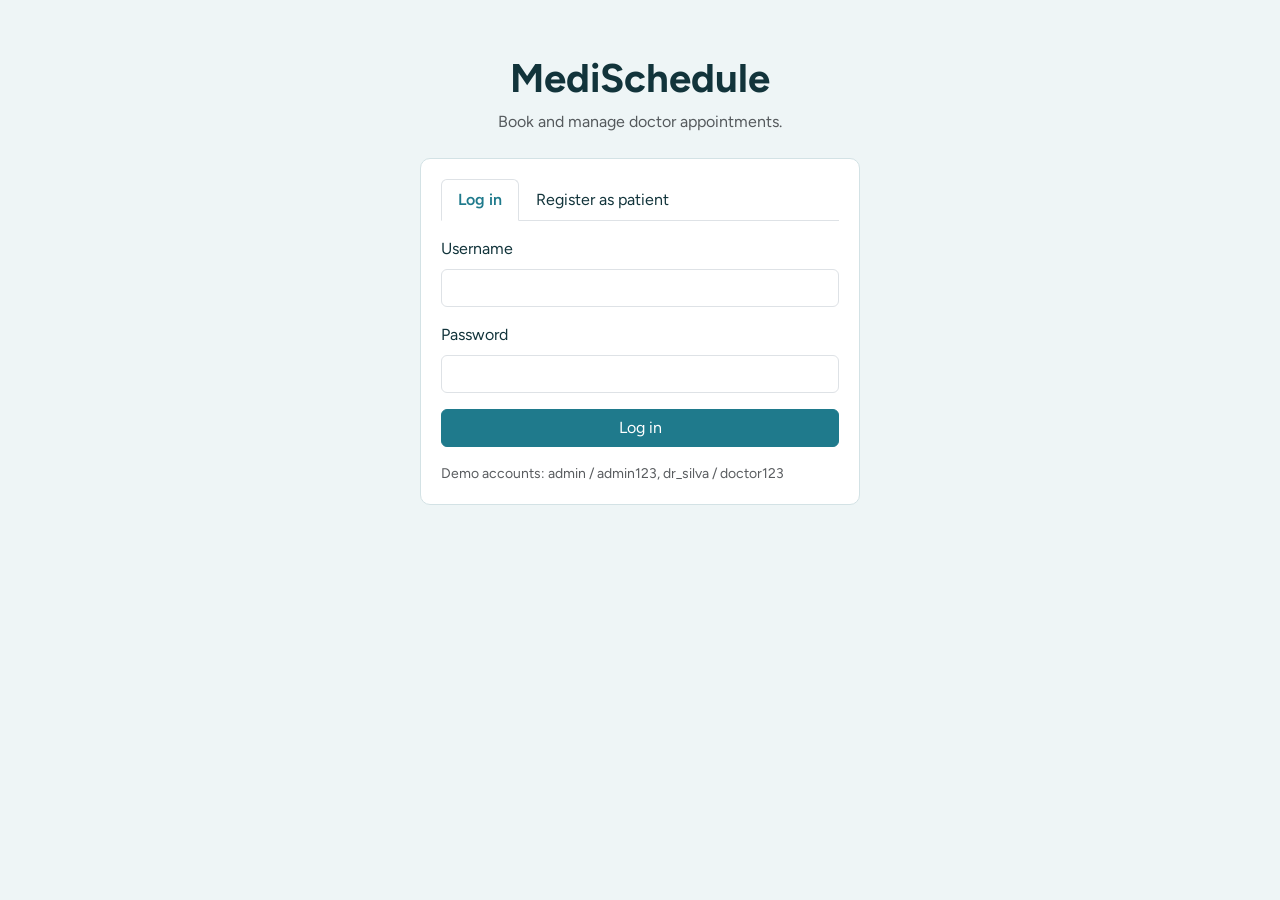
==== index.html @ c6686ea9 "Add files via upload" ====
<!DOCTYPE html>
<html lang="en">
<head>
<meta charset="UTF-8">
<meta name="viewport" content="width=device-width, initial-scale=1">
<title>MediSchedule – Medical Appointment Scheduling</title>
<link href="https://cdn.jsdelivr.net/npm/bootstrap@5.3.3/dist/css/bootstrap.min.css" rel="stylesheet">
<link href="https://fonts.googleapis.com/css2?family=Figtree:wght@400;600;700&display=swap" rel="stylesheet">
<style>
:root{--ink:#12343b;--teal:#1f7a8c;--mist:#eef5f6;--line:#d3e2e5}
body{font-family:Figtree,system-ui,sans-serif;background:var(--mist);color:var(--ink)}
.bar{background:var(--ink);color:#fff}.bar .brand{font-weight:700;font-size:1.25rem;letter-spacing:.2px}
.btn-main{background:var(--teal);border-color:var(--teal);color:#fff}.btn-main:hover{background:#17606e;color:#fff}
.panel{background:#fff;border:1px solid var(--line);border-radius:10px;padding:1.25rem}
.nav-tabs .nav-link{color:var(--ink)}.nav-tabs .nav-link.active{color:var(--teal);font-weight:600}
.slot{min-width:84px}.login-wrap{max-width:440px;margin:6vh auto}
h1,h2,h3,h4,h5{font-weight:700}.table{--bs-table-bg:transparent}
</style>
</head>
<body>
<div id="app"></div>
<script>
const K='medischedule', h=s=>{let x=5381;for(const c of s)x=(x*33^c.charCodeAt(0))>>>0;return x.toString(16)};
const today=()=>new Date(Date.now()-new Date().getTimezoneOffset()*6e4).toISOString().slice(0,10);
const esc=s=>String(s??'').replace(/[&<>"']/g,c=>({'&':'&amp;','<':'&lt;','>':'&gt;','"':'&quot;',"'":'&#39;'}[c]));
function seed(){return{admins:[{id:'AD001',username:'admin',pw:h('admin123'),name:'System Admin'}],patients:[],appts:[],recs:[],
 doctors:[{id:'D001',username:'dr_silva',pw:h('doctor123'),name:'Dr. Nimal Silva',spec:'Cardiology',fee:3500,slots:['09:00','09:30','10:00','10:30']},
          {id:'D002',username:'dr_perera',pw:h('doctor123'),name:'Dr. Anula Perera',spec:'Pediatrics',fee:2500,slots:['14:00','14:30','15:00']}]}}
let db;try{db=JSON.parse(localStorage.getItem(K))}catch(e){}db=db||seed();
const save=()=>localStorage.setItem(K,JSON.stringify(db));
const nid=(p,l)=>p+String(Math.max(0,...l.map(x=>+x.id.slice(p.length)||0))+1).padStart(3,'0');
const S={user:null,role:null,tab:'',msg:null,doc:'',date:'',resch:null,done:null,q:''};
const flash=(t,m)=>S.msg={t,m};
const nameOf=id=>[...db.doctors,...db.patients].find(x=>x.id==id)?.name||id;
const badge=s=>`<span class="badge ${{PENDING:'bg-warning text-dark',CONFIRMED:'bg-primary',COMPLETED:'bg-success'}[s]||'bg-secondary'}">${s}</span>`;
const taken=(d,date)=>db.appts.filter(a=>a.doc==d&&a.date==date&&a.status!='CANCELLED').map(a=>a.time);
function free(d,date){
 if(!/^\d{4}-\d{2}-\d{2}$/.test(date))throw'Date must be in yyyy-MM-dd format';
 if(date<today())throw'Date cannot be in the past';
 const doc=db.doctors.find(x=>x.id==d);if(!doc)throw'Doctor not found';
 return doc.slots.filter(s=>!taken(d,date).includes(s))}
function slotsCsv(csv){const s=[...new Set(csv.split(',').map(x=>x.trim()).filter(Boolean))].sort();
 if(!s.length)throw'At least one time slot is required';
 for(const x of s)if(!/^([01]\d|2[0-3]):[0-5]\d$/.test(x))throw`Invalid slot '${x}' (use HH:mm, e.g. 09:30)`;return s}
const taken_user=u=>[...db.admins,...db.patients,...db.doctors].some(x=>x.username.toLowerCase()==u.toLowerCase());
const checkUser=(u,p)=>{if(!/^[A-Za-z0-9_]{4,20}$/.test(u))throw'Username: 4-20 letters, digits or _';
 if((p||'').length<6)throw'Password must be at least 6 characters';if(taken_user(u))throw'Username already taken'};

/* ---------- actions ---------- */
const A={
 login(f){const u=f.username.trim().toLowerCase();
  for(const [role,list] of [['admin',db.admins],['patient',db.patients],['doctor',db.doctors]]){
   const m=list.find(x=>x.username.toLowerCase()==u&&x.pw==h(f.password));
   if(m){S.user=m;S.role=role;S.tab=role=='admin'?'doctors':role=='doctor'?'appts':'appts';return}}
  throw'Invalid username or password'},
 register(f){const age=+f.age;if(!f.name.trim())throw'Name is required';
  if(!(age>=0&&age<=120)||f.age==='')throw'Age must be between 0 and 120';
  if(!/^0\d{9}$/.test(f.phone))throw'Phone must be 10 digits starting with 0';
  checkUser(f.username,f.password);
  db.patients.push({id:nid('P',db.patients),username:f.username,pw:h(f.password),name:f.name.trim(),age,phone:f.phone});
  S.tab='login';flash('success','Registration successful. You can now log in.')},
 logout(){S.user=S.role=null;S.tab='';flash('info','You have been logged out.')},
 tab(f,el){S.tab=el.dataset.tab;S.resch=S.done=null},
 search(f){S.q=f.q.trim()},
 check(f){free(f.doc,f.date);S.doc=f.doc;S.date=f.date},
 book(f,el){const {doc,date,slot}=el.dataset;if(!free(doc,date).includes(slot))throw'That slot is not available';
  db.appts.push({id:nid('A',db.appts),pt:S.user.id,doc,date,time:slot,status:'PENDING'});
  S.tab='appts';flash('success','Appointment booked. The doctor will confirm it shortly.')},
 cancel(f,el){const a=db.appts.find(x=>x.id==el.dataset.id);a.status='CANCELLED';flash('success','Appointment cancelled.')},
 reschedStart(f,el){S.resch={id:el.dataset.id,date:''}},
 reschedCheck(f){free(db.appts.find(x=>x.id==S.resch.id).doc,f.date);S.resch.date=f.date},
 reschedPick(f,el){const a=db.appts.find(x=>x.id==S.resch.id);
  if(!free(a.doc,S.resch.date).includes(el.dataset.slot))throw'That slot is not available';
  a.date=S.resch.date;a.time=el.dataset.slot;a.status='PENDING';S.resch=null;
  flash('success','Appointment rescheduled. The doctor needs to confirm the new time.')},
 profile(f){if(!/^0\d{9}$/.test(f.phone))throw'Phone must be 10 digits starting with 0';
  if(f.password&&f.password.length<6)throw'Password must be at least 6 characters';
  const p=db.patients.find(x=>x.id==S.user.id);p.phone=f.phone;if(f.password)p.pw=h(f.password);S.user=p;flash('success','Profile updated.')},
 confirm(f,el){db.appts.find(x=>x.id==el.dataset.id).status='CONFIRMED';flash('success','Appointment '+el.dataset.id+' confirmed.')},
 completeStart(f,el){S.done=el.dataset.id},
 complete(f){if(!f.diagnosis.trim())throw'Diagnosis is required';
  const rx=[1,2,3].filter(i=>f['med'+i].trim()).map(i=>({med:f['med'+i].trim(),dose:f['dose'+i].trim(),dur:f['dur'+i].trim()}));
  const a=db.appts.find(x=>x.id==S.done);
  db.recs.push({id:nid('M',db.recs),pt:a.pt,doc:a.doc,appt:a.id,date:today(),diagnosis:f.diagnosis.trim(),notes:f.notes.trim(),rx});
  a.status='COMPLETED';S.done=null;flash('success','Medical record saved. Appointment marked as completed.')},
 slots(f){const d=db.doctors.find(x=>x.id==S.user.id);d.slots=slotsCsv(f.slots);flash('success','Daily time slots updated.')},
 addDoctor(f){if(!f.name.trim()||!f.spec.trim())throw'Name and specialization are required';
  if(!(+f.fee>=0)||f.fee==='')throw'Fee must be a non-negative number';checkUser(f.username,f.password);
  db.doctors.push({id:nid('D',db.doctors),username:f.username,pw:h(f.password),name:f.name.trim(),spec:f.spec.trim(),fee:+f.fee,slots:slotsCsv(f.slots)});
  flash('success','Doctor added.')},
 updateFee(f,el){if(!(+f.fee>=0)||f.fee==='')throw'Fee must be a non-negative number';
  db.doctors.find(x=>x.id==el.dataset.id).fee=+f.fee;flash('success','Fee updated.')},
 delDoctor(f,el){db.doctors=db.doctors.filter(x=>x.id!=el.dataset.id);flash('success','Doctor deleted.')},
 delPatient(f,el){db.patients=db.patients.filter(x=>x.id!=el.dataset.id);flash('success','Patient deleted.')},
 reset(){if(confirm('Erase all demo data?')){db=seed();S.user=S.role=null;S.tab='';flash('info','Demo data reset.')}}
};
function run(name,f,el){try{A[name](f||{},el||{});save()}catch(e){flash('danger',typeof e=='string'?e:e.message)}render()}
document.addEventListener('click',e=>{const el=e.target.closest('[data-act]');if(el)run(el.dataset.act,{},el)});
document.addEventListener('submit',e=>{const el=e.target.closest('[data-form]');if(!el)return;e.preventDefault();
 run(el.dataset.form,Object.fromEntries(new FormData(el)),el)});

/* ---------- views ---------- */
const field=(n,l,t='text',x='')=>`<div class="mb-3"><label class="form-label">${l}</label><input class="form-control" name="${n}" type="${t}" ${x}></div>`;
const empty=m=>`<p class="text-muted mb-0">${m}</p>`;
const tabs=l=>`<ul class="nav nav-tabs mb-3">${l.map(([k,t])=>`<li class="nav-item"><a href="#" class="nav-link ${S.tab==k?'active':''}" data-act="tab" data-tab="${k}" onclick="return false">${t}</a></li>`).join('')}</ul>`;
const slotBtns=(arr,attrs)=>arr.length?arr.map(s=>`<button class="btn btn-outline-primary slot me-2 mb-2" data-act="${attrs}" data-slot="${s}">${s}</button>`).join(''):empty('No free slots on this date. Try another day.');

function loginView(){const reg=S.tab=='register';return`<div class="login-wrap"><div class="text-center mb-4"><h1>MediSchedule</h1><p class="text-muted">Book and manage doctor appointments.</p></div>
<div class="panel"><ul class="nav nav-tabs mb-3"><li class="nav-item"><a href="#" class="nav-link ${!reg?'active':''}" data-act="tab" data-tab="login" onclick="return false">Log in</a></li>
<li class="nav-item"><a href="#" class="nav-link ${reg?'active':''}" data-act="tab" data-tab="register" onclick="return false">Register as patient</a></li></ul>
${reg?`<form data-form="register">${field('name','Full name')}<div class="row"><div class="col">${field('age','Age','number','min=0 max=120')}</div><div class="col">${field('phone','Phone','tel','placeholder="0771234567"')}</div></div>${field('username','Username')}${field('password','Password (6+ characters)','password')}<button class="btn btn-main w-100">Create account</button></form>`
:`<form data-form="login">${field('username','Username')}${field('password','Password','password')}<button class="btn btn-main w-100">Log in</button></form>
<p class="small text-muted mt-3 mb-0">Demo accounts: admin / admin123, dr_silva / doctor123</p>`}</div></div>`}

function apptTable(list,role){if(!list.length)return empty('No appointments yet.');
 return`<div class="table-responsive"><table class="table align-middle"><thead><tr><th>ID</th><th>${role=='patient'?'Doctor':'Patient'}</th><th>Date</th><th>Time</th><th>Status</th><th></th></tr></thead><tbody>${
 list.map(a=>{let b='';
  if(role=='patient'&&(a.status=='PENDING'||a.status=='CONFIRMED'))b=`<button class="btn btn-sm btn-outline-primary me-1" data-act="reschedStart" data-id="${a.id}">Reschedule</button><button class="btn btn-sm btn-outline-danger" data-act="cancel" data-id="${a.id}">Cancel</button>`;
  if(role=='doctor'&&a.status=='PENDING')b=`<button class="btn btn-sm btn-main" data-act="confirm" data-id="${a.id}">Confirm</button>`;
  if(role=='doctor'&&a.status=='CONFIRMED')b=`<button class="btn btn-sm btn-success" data-act="completeStart" data-id="${a.id}">Write record</button>`;
  return`<tr><td>${a.id}</td><td>${esc(nameOf(role=='patient'?a.doc:a.pt))}</td><td>${a.date}</td><td>${a.time}</td><td>${badge(a.status)}</td><td class="text-end">${b}</td></tr>`}).join('')}</tbody></table></div>`}
const sorted=l=>[...l].sort((a,b)=>(a.date+a.time).localeCompare(b.date+b.time));

function patientView(){const me=S.user,t=S.tab;let c='';
 if(t=='appts'){c=`<div class="panel">${apptTable(sorted(db.appts.filter(a=>a.pt==me.id)),'patient')}</div>`;
  if(S.resch){const a=db.appts.find(x=>x.id==S.resch.id);let sl='';
   if(S.resch.date){try{sl=slotBtns(free(a.doc,S.resch.date),'reschedPick')}catch(e){sl=`<div class="text-danger">${e}</div>`}}
   c+=`<div class="panel mt-3"><h5>Reschedule ${a.id} with ${esc(nameOf(a.doc))}</h5><form data-form="reschedCheck" class="row g-2 mb-3"><div class="col-auto"><input class="form-control" type="date" name="date" min="${today()}" value="${S.resch.date}" required></div><div class="col-auto"><button class="btn btn-main">Check slots</button></div></form>${sl}</div>`}}
 if(t=='book'){const ds=db.doctors.filter(d=>!S.q||(d.name+d.spec).toLowerCase().includes(S.q.toLowerCase()));
  c=`<div class="panel mb-3"><form data-form="search" class="row g-2"><div class="col"><input class="form-control" name="q" value="${esc(S.q)}" placeholder="Search by doctor name or specialization"></div><div class="col-auto"><button class="btn btn-main">Search</button></div></form></div>
  <div class="panel mb-3">${ds.length?`<div class="table-responsive"><table class="table align-middle mb-0"><thead><tr><th>Doctor</th><th>Specialization</th><th>Fee (LKR)</th></tr></thead><tbody>${ds.map(d=>`<tr><td>${esc(d.name)}</td><td>${esc(d.spec)}</td><td>${d.fee.toFixed(2)}</td></tr>`).join('')}</tbody></table></div>`:empty('No doctors match that search.')}</div>
  <div class="panel"><h5>Book a visit</h5><form data-form="check" class="row g-2 mb-3"><div class="col-md-5"><select class="form-select" name="doc" required>${db.doctors.map(d=>`<option value="${d.id}" ${S.doc==d.id?'selected':''}>${esc(d.name)} – ${esc(d.spec)}</option>`).join('')}</select></div>
  <div class="col-md-4"><input class="form-control" type="date" name="date" min="${today()}" value="${S.date}" required></div><div class="col-auto"><button class="btn btn-main">Check slots</button></div></form>
  ${S.doc&&S.date?(()=>{try{return`<div data-doc="${S.doc}">${free(S.doc,S.date)&&slotBtns(free(S.doc,S.date),'book" data-doc="'+S.doc+'" data-date="'+S.date)}</div>`}catch(e){return`<div class="text-danger">${e}</div>`}})():empty('Choose a doctor and date to see free times.')}</div>`}
 if(t=='history'){const r=db.recs.filter(x=>x.pt==me.id);
  c=`<div class="panel">${r.length?r.map(x=>`<div class="border-bottom pb-3 mb-3"><strong>${x.date}</strong> with ${esc(nameOf(x.doc))}<div>Diagnosis: ${esc(x.diagnosis)}</div>${x.notes?`<div class="text-muted">${esc(x.notes)}</div>`:''}${x.rx.length?`<ul class="mb-0 mt-2">${x.rx.map(p=>`<li>${esc(p.med)} – ${esc(p.dose)} for ${esc(p.dur)}</li>`).join('')}</ul>`:''}</div>`).join(''):empty('Your medical records will appear here after a visit.')}</div>`}
 if(t=='profile')c=`<div class="panel" style="max-width:480px"><p class="mb-1"><strong>${esc(me.name)}</strong> (${me.id}), age ${me.age}</p><form data-form="profile" class="mt-3">${field('phone','Phone','tel',`value="${esc(me.phone)}"`)}${field('password','New password (leave blank to keep)','password')}<button class="btn btn-main">Save changes</button></form></div>`;
 return tabs([['appts','My appointments'],['book','Book appointment'],['history','Medical history'],['profile','Profile']])+c}

function doctorView(){const me=db.doctors.find(d=>d.id==S.user.id),t=S.tab;let c='';
 if(t=='appts'){c=`<div class="panel">${apptTable(sorted(db.appts.filter(a=>a.doc==me.id)),'doctor')}</div>`;
  if(S.done){const a=db.appts.find(x=>x.id==S.done);
   c+=`<div class="panel mt-3"><h5>Medical record for ${esc(nameOf(a.pt))} (${a.id})</h5><form data-form="complete">${field('diagnosis','Diagnosis')}${field('notes','Notes')}
   ${[1,2,3].map(i=>`<div class="row g-2 mb-2"><div class="col-md-5"><input class="form-control" name="med${i}" placeholder="Medicine ${i}"></div><div class="col-md-3"><input class="form-control" name="dose${i}" placeholder="Dosage"></div><div class="col-md-4"><input class="form-control" name="dur${i}" placeholder="Duration"></div></div>`).join('')}
   <button class="btn btn-success mt-2">Save record and complete</button></form></div>`}}
 if(t=='schedule')c=`<div class="panel" style="max-width:520px"><h5>Daily time slots</h5><p class="text-muted">Separate times with commas, in HH:mm format.</p><form data-form="slots"><input class="form-control mb-3" name="slots" value="${me.slots.join(', ')}"><button class="btn btn-main">Save slots</button></form></div>`;
 return tabs([['appts','Appointments'],['schedule','My schedule']])+c}

function adminView(){const t=S.tab;let c='';
 if(t=='doctors')c=`<div class="panel mb-3"><h5>Add doctor</h5><form data-form="addDoctor" class="row g-2">
  <div class="col-md-4"><input class="form-control" name="name" placeholder="Full name"></div><div class="col-md-4"><input class="form-control" name="spec" placeholder="Specialization"></div><div class="col-md-4"><input class="form-control" name="fee" type="number" min="0" placeholder="Fee (LKR)"></div>
  <div class="col-md-4"><input class="form-control" name="username" placeholder="Username"></div><div class="col-md-4"><input class="form-control" name="password" type="password" placeholder="Password"></div><div class="col-md-4"><input class="form-control" name="slots" placeholder="Slots: 09:00, 09:30"></div>
  <div class="col-12"><button class="btn btn-main">Add doctor</button></div></form></div>
  <div class="panel"><div class="table-responsive"><table class="table align-middle mb-0"><thead><tr><th>ID</th><th>Name</th><th>Specialization</th><th>Fee</th><th></th></tr></thead><tbody>${db.doctors.map(d=>`<tr><td>${d.id}</td><td>${esc(d.name)}</td><td>${esc(d.spec)}</td>
  <td><form data-form="updateFee" data-id="${d.id}" class="d-flex gap-1"><input class="form-control form-control-sm" style="width:100px" name="fee" type="number" min="0" value="${d.fee}"><button class="btn btn-sm btn-outline-primary">Update</button></form></td>
  <td class="text-end"><button class="btn btn-sm btn-outline-danger" data-act="delDoctor" data-id="${d.id}">Delete</button></td></tr>`).join('')}</tbody></table></div></div>`;
 if(t=='patients')c=`<div class="panel">${db.patients.length?`<div class="table-responsive"><table class="table align-middle mb-0"><thead><tr><th>ID</th><th>Name</th><th>Age</th><th>Phone</th><th></th></tr></thead><tbody>${db.patients.map(p=>`<tr><td>${p.id}</td><td>${esc(p.name)}</td><td>${p.age}</td><td>${esc(p.phone)}</td><td class="text-end"><button class="btn btn-sm btn-outline-danger" data-act="delPatient" data-id="${p.id}">Delete</button></td></tr>`).join('')}</tbody></table></div>`:empty('No patients have registered yet.')}</div>`;
 if(t=='all')c=`<div class="panel">${db.appts.length?`<div class="table-responsive"><table class="table mb-0"><thead><tr><th>ID</th><th>Patient</th><th>Doctor</th><th>Date</th><th>Time</th><th>Status</th></tr></thead><tbody>${sorted(db.appts).map(a=>`<tr><td>${a.id}</td><td>${esc(nameOf(a.pt))}</td><td>${esc(nameOf(a.doc))}</td><td>${a.date}</td><td>${a.time}</td><td>${badge(a.status)}</td></tr>`).join('')}</tbody></table></div>`:empty('No appointments have been booked yet.')}</div>`;
 return tabs([['doctors','Doctors'],['patients','Patients'],['all','All appointments']])+c}

function render(){
 const m=S.msg;S.msg=null;
 const alert=m?`<div class="alert alert-${m.t} alert-dismissible" role="alert">${esc(m.m)}<button class="btn-close" data-bs-dismiss="alert" onclick="this.parentNode.remove()"></button></div>`:'';
 if(!S.user){document.getElementById('app').innerHTML=`<div class="container">${alert}${loginView()}</div>`;return}
 const body={patient:patientView,doctor:doctorView,admin:adminView}[S.role]();
 document.getElementById('app').innerHTML=`<nav class="bar py-3 mb-4"><div class="container d-flex justify-content-between align-items-center"><span class="brand">MediSchedule</span>
 <span>${esc(S.user.name)} <span class="badge bg-light text-dark ms-1">${S.role}</span> <button class="btn btn-sm btn-outline-light ms-2" data-act="logout">Log out</button></span></div></nav>
 <div class="container pb-5">${alert}${body}<p class="text-muted small mt-4">Demo version: data is stored in this browser only. <a href="#" data-act="reset" onclick="return false">Reset demo data</a></p></div>`}
render();
</script>
</body>
</html>
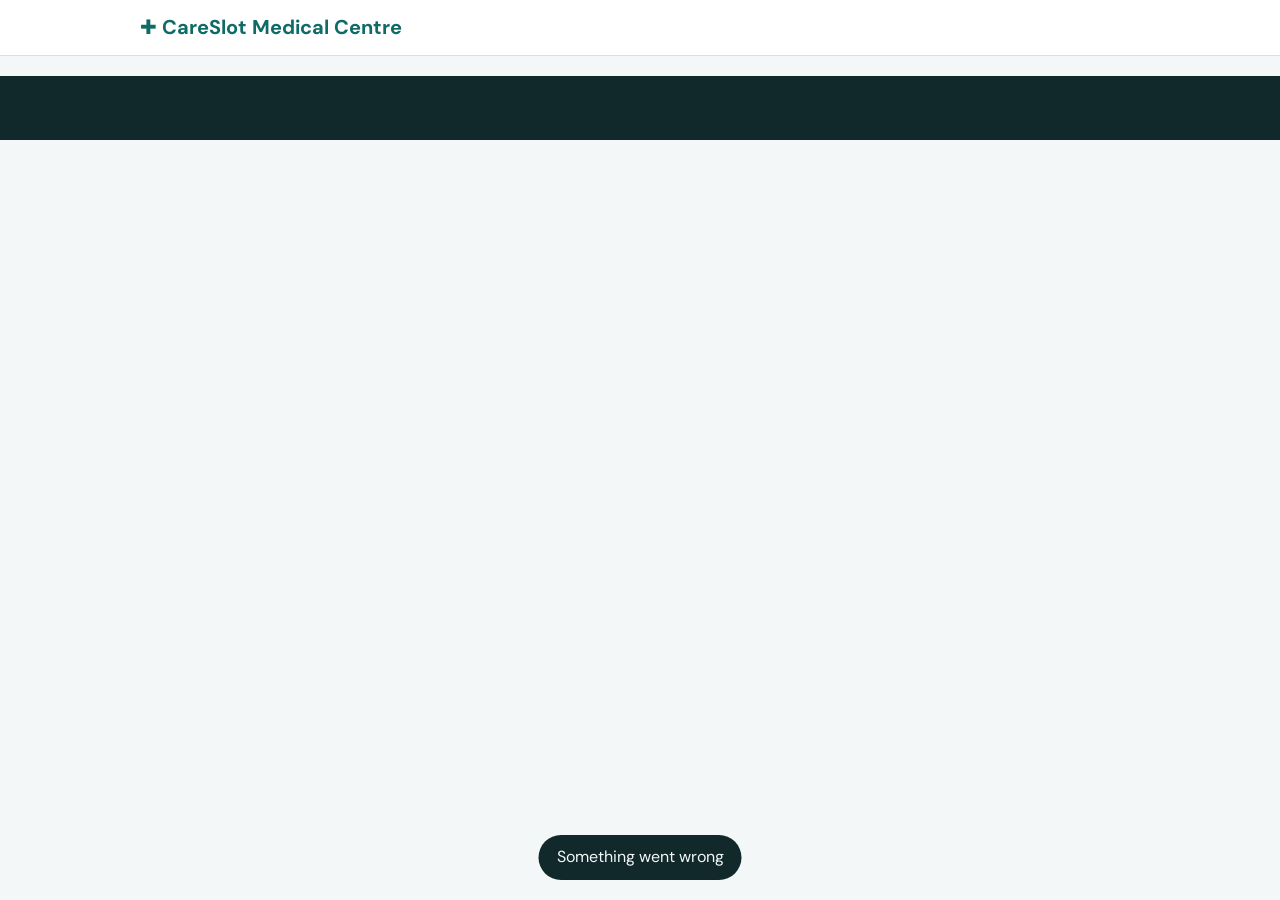
==== commit bbfe31bd: "Add files via upload" ====
--- a/index.html
+++ b/index.html
@@ -1,172 +1,203 @@
 <!DOCTYPE html>
-<html lang="en">
-<head>
-<meta charset="UTF-8">
-<meta name="viewport" content="width=device-width, initial-scale=1">
-<title>MediSchedule – Medical Appointment Scheduling</title>
-<link href="https://cdn.jsdelivr.net/npm/bootstrap@5.3.3/dist/css/bootstrap.min.css" rel="stylesheet">
-<link href="https://fonts.googleapis.com/css2?family=Figtree:wght@400;600;700&display=swap" rel="stylesheet">
+<html lang="en"><head><meta charset="utf-8">
+<meta name="viewport" content="width=device-width, initial-scale=1, viewport-fit=cover">
+<title>CareSlot Medical Centre – Book a Doctor Online</title>
+<link href="https://fonts.googleapis.com/css2?family=DM+Sans:wght@400;500;700&display=swap" rel="stylesheet">
 <style>
-:root{--ink:#12343b;--teal:#1f7a8c;--mist:#eef5f6;--line:#d3e2e5}
-body{font-family:Figtree,system-ui,sans-serif;background:var(--mist);color:var(--ink)}
-.bar{background:var(--ink);color:#fff}.bar .brand{font-weight:700;font-size:1.25rem;letter-spacing:.2px}
-.btn-main{background:var(--teal);border-color:var(--teal);color:#fff}.btn-main:hover{background:#17606e;color:#fff}
-.panel{background:#fff;border:1px solid var(--line);border-radius:10px;padding:1.25rem}
-.nav-tabs .nav-link{color:var(--ink)}.nav-tabs .nav-link.active{color:var(--teal);font-weight:600}
-.slot{min-width:84px}.login-wrap{max-width:440px;margin:6vh auto}
-h1,h2,h3,h4,h5{font-weight:700}.table{--bs-table-bg:transparent}
-</style>
-</head>
-<body>
-<div id="app"></div>
+:root{--bg:#f3f7f8;--sf:#fff;--ink:#12292b;--mu:#5d7476;--ln:#d6e2e4;--br:#0f6b66;--bi:#fff;--so:#dff0ee;--wn:#fff1d0;--wi:#7a5200;--ok:#d9f2df;--oi:#17602b;--bd:#fde1e1;--bdi:#8c1d1d;box-sizing:border-box;padding-top:env(safe-area-inset-top,0px);padding-bottom:env(safe-area-inset-bottom,0px)}
+@media (prefers-color-scheme:dark){:root:not([data-theme="light"]){--bg:#0d1a1c;--sf:#14282b;--ink:#e6f2f2;--mu:#8fabad;--ln:#25413f;--br:#4cc3b8;--bi:#08201e;--so:#1b3a38;--wn:#3d3112;--wi:#f2d27a;--ok:#16361f;--oi:#8fdba3;--bd:#432020;--bdi:#f0a1a1}}
+:root[data-theme="dark"]{--bg:#0d1a1c;--sf:#14282b;--ink:#e6f2f2;--mu:#8fabad;--ln:#25413f;--br:#4cc3b8;--bi:#08201e;--so:#1b3a38;--wn:#3d3112;--wi:#f2d27a;--ok:#16361f;--oi:#8fdba3;--bd:#432020;--bdi:#f0a1a1}
+html{scroll-padding-top:env(safe-area-inset-top,0px)}*{box-sizing:border-box}
+body{margin:0;background:var(--bg);color:var(--ink);font:16px/1.55 "DM Sans",system-ui,-apple-system,"Segoe UI",sans-serif}
+a{color:var(--br)}
+.w{max-width:1040px;margin:0 auto;padding:0 20px}
+.bar{background:var(--sf);border-bottom:1px solid var(--ln);position:sticky;top:env(safe-area-inset-top,0px);z-index:5}
+.bar .w{display:flex;flex-wrap:wrap;align-items:center;gap:8px 20px;padding-top:12px;padding-bottom:12px}
+.logo{font-weight:700;font-size:1.25rem;color:var(--br);text-decoration:none;margin-right:auto}
+.bar nav{display:flex;gap:16px;flex-wrap:wrap}.bar nav a{color:var(--ink);text-decoration:none;font-weight:500}.bar nav a:hover{color:var(--br)}
+.btn{display:inline-block;background:var(--br);color:var(--bi);border:0;padding:10px 18px;border-radius:8px;font:inherit;font-weight:700;cursor:pointer;text-decoration:none}
+.btn.sm{padding:5px 11px;font-size:.85rem}.btn.alt{background:var(--so);color:var(--ink)}.btn.del{background:var(--bd);color:var(--bdi)}.btn:disabled{opacity:.5;cursor:not-allowed}
+:focus-visible{outline:3px solid var(--br);outline-offset:2px}
+.hero{padding:48px 0 40px}.hero .w{display:grid;gap:32px;grid-template-columns:repeat(auto-fit,minmax(300px,1fr));align-items:center}
+h1{font-size:clamp(2rem,5vw,3rem);line-height:1.1;letter-spacing:-.02em;margin:0 0 14px}
+h2{font-size:1.5rem;margin:0 0 6px}h3{margin:0 0 4px;font-size:1.05rem}
+.lead{color:var(--mu);font-size:1.1rem;max-width:46ch}.cta{display:flex;gap:10px;flex-wrap:wrap;margin-top:20px}
+.card{background:var(--sf);border:1px solid var(--ln);border-radius:12px;padding:18px}
+.sec{padding:36px 0}.sec.alt{background:var(--sf);border-block:1px solid var(--ln)}
+.g{display:grid;gap:16px;grid-template-columns:repeat(auto-fit,minmax(220px,1fr));margin-top:18px}.g2{grid-template-columns:repeat(auto-fit,minmax(300px,1fr))}
+.mu{color:var(--mu)}.step b{display:inline-grid;place-items:center;width:30px;height:30px;border-radius:50%;background:var(--br);color:var(--bi);margin-bottom:8px}
+.row{display:flex;flex-wrap:wrap;gap:8px;align-items:center;justify-content:space-between;padding:11px 0;border-top:1px solid var(--ln)}.row:first-child{border-top:0}
+.row small{color:var(--mu);display:block}
+label{display:block;font-size:.85rem;color:var(--mu);margin:10px 0 4px}
+input,select,textarea{width:100%;padding:10px;border:1px solid var(--ln);border-radius:8px;background:var(--bg);color:var(--ink);font:inherit}
+.auth{max-width:420px;margin:40px auto}.auth .btn{width:100%;margin-top:16px}
+.slots{display:flex;flex-wrap:wrap;gap:6px}.slot{padding:7px 11px;border:1px solid var(--ln);border-radius:8px;background:var(--bg);color:var(--ink);font:inherit;cursor:pointer}
+.slot[aria-pressed="true"]{background:var(--br);color:var(--bi);border-color:var(--br)}.slot:disabled{text-decoration:line-through;opacity:.45;cursor:not-allowed}
+.tag{font-size:.78rem;padding:2px 9px;border-radius:99px;font-weight:700}.pending{background:var(--wn);color:var(--wi)}.confirmed,.completed{background:var(--ok);color:var(--oi)}.cancelled{background:var(--bd);color:var(--bdi)}
+.acts{display:flex;gap:6px;flex-wrap:wrap}
+.stats{display:grid;gap:12px;grid-template-columns:repeat(auto-fit,minmax(130px,1fr));margin:20px 0}.stat b{font-size:1.8rem;display:block;color:var(--br)}
+.fb{fill:var(--br)}.fs{fill:var(--so)}.fw{fill:var(--sf)}.fi{fill:var(--ink)}.sb{stroke:var(--br);fill:none;stroke-width:5;stroke-linecap:round}.sl{stroke:var(--ln);stroke-width:3;stroke-linecap:round}.hero-img{width:100%;height:auto;display:block;border-radius:12px}.ic{width:44px;height:44px;margin-bottom:8px}.av{width:72px;height:72px;margin-bottom:8px}
+.tabs{display:flex;gap:6px;flex-wrap:wrap;margin:16px 0}.tabs button{border:1px solid var(--ln);background:var(--sf);color:var(--ink);padding:8px 14px;border-radius:8px;font:inherit;font-weight:500;cursor:pointer}.tabs button[aria-pressed="true"]{background:var(--br);color:var(--bi);border-color:var(--br)}code{background:var(--sf);padding:1px 6px;border-radius:4px}.dash{padding:28px 0 48px}.hint{background:var(--so);border-radius:8px;padding:10px 12px;font-size:.88rem;margin-top:16px}
+footer{background:var(--ink);color:var(--bg);padding:32px 0;margin-top:20px}footer a{color:inherit}
+#toast{position:fixed;left:50%;bottom:calc(20px + env(safe-area-inset-bottom,0px));transform:translateX(-50%);background:var(--ink);color:var(--bg);padding:10px 18px;border-radius:99px;opacity:0;pointer-events:none;transition:opacity .25s;z-index:9}#toast.on{opacity:1}
+
+@keyframes rise{from{opacity:0;translate:0 26px}to{opacity:1;translate:0 0}}
+@keyframes pagein{from{opacity:0}to{opacity:1}}
+@keyframes float{0%,100%{translate:0 0}50%{translate:0 -12px}}
+@keyframes drift{from{transform:translate(0,0) scale(1)}to{transform:translate(70px,50px) scale(1.2)}}
+@keyframes beat{0%,100%{transform:scale(1)}15%{transform:scale(1.3)}30%{transform:scale(1)}45%{transform:scale(1.18)}}
+@keyframes ping{0%{box-shadow:0 0 0 0 rgba(30,170,90,.6)}100%{box-shadow:0 0 0 10px rgba(30,170,90,0)}}
+@keyframes pop{0%{transform:scale(.88)}60%{transform:scale(1.08)}100%{transform:scale(1)}}
+#prog{position:fixed;top:0;left:0;height:3px;width:0;background:var(--br);z-index:20}
+.bar{transition:box-shadow .3s}.bar.sc{box-shadow:0 6px 20px rgba(0,0,0,.1)}
+.bar nav a:not(.btn){background:linear-gradient(var(--br),var(--br)) 0 100%/0 2px no-repeat;transition:background-size .25s,color .2s;padding-bottom:2px}.bar nav a:not(.btn):hover{background-size:100% 2px}
+.btn{transition:transform .15s,box-shadow .15s,opacity .2s}.btn:hover:not(:disabled){transform:translateY(-2px);box-shadow:0 8px 18px rgba(15,107,102,.28)}.btn:active{transform:scale(.97)}
+.card{transition:transform .25s,box-shadow .25s,border-color .25s}.g .card:hover{transform:translateY(-5px);box-shadow:0 14px 28px rgba(0,0,0,.1);border-color:var(--br)}
+.ic,.av{transition:transform .35s}.card:hover .ic,.card:hover .av{transform:rotate(-8deg) scale(1.12)}
+.slot{transition:transform .15s,background .2s}.slot:hover:not(:disabled){transform:translateY(-2px);border-color:var(--br)}.slot[aria-pressed="true"]{animation:pop .3s}
+.row{transition:background .2s}.row:hover{background:var(--so)}
+.hero{position:relative;overflow:hidden}.hero::before,.hero::after{content:"";position:absolute;border-radius:50%;filter:blur(60px);z-index:0;animation:drift 14s ease-in-out infinite alternate}
+.hero::before{width:380px;height:380px;background:var(--so);top:-130px;left:-90px}.hero::after{width:300px;height:300px;background:var(--br);opacity:.2;bottom:-120px;right:-60px;animation-delay:-6s}
+.hero .w{position:relative;z-index:1}
+.hero h1,.hero .lead,.hero .rot,.hero .cta{animation:rise .7s both}.hero .lead{animation-delay:.12s}.hero .rot{animation-delay:.22s}.hero .cta{animation-delay:.32s}.hero .w>div:last-child{animation:rise .9s .25s both}
+.hero-img{animation:float 6s ease-in-out infinite}.hero-img path:last-child{transform-box:fill-box;transform-origin:center;animation:beat 2.2s infinite}
+.rot{margin:10px 0 0;color:var(--mu)}#rot{display:inline-block;color:var(--br);transition:opacity .3s,translate .3s}#rot.out{opacity:0;translate:0 -8px}
+.live{display:inline-block;width:10px;height:10px;border-radius:50%;background:#1eaa5a;margin-right:8px;animation:ping 1.6s infinite}
+.strip{background:var(--br);color:var(--bi);padding:26px 0}.strip .g{margin:0;grid-template-columns:repeat(auto-fit,minmax(150px,1fr));text-align:center}.num b{display:block;font-size:2.3rem;line-height:1.1}.num span{opacity:.85}
+.rv{opacity:0}.rv.in{animation:rise .65s var(--d,0s) both}
+body.pub #app>*{animation:pagein .45s ease both}
+#toast{transform:translate(-50%,16px);transition:opacity .25s,transform .25s}#toast.on{transform:translate(-50%,0)}
+@media (prefers-reduced-motion:reduce){*,*::before,*::after{animation:none!important;transition:none!important}.rv{opacity:1}}
+</style></head><body>
+<div id="prog"></div>
+<div class="bar"><div class="w"><a class="logo" href="#/">✚ CareSlot Medical Centre</a><nav id="nav"></nav></div></div>
+<main id="app"></main>
+<footer><div class="w" id="foot"></div></footer>
+<div id="toast" role="status"></div>
 <script>
-const K='medischedule', h=s=>{let x=5381;for(const c of s)x=(x*33^c.charCodeAt(0))>>>0;return x.toString(16)};
-const today=()=>new Date(Date.now()-new Date().getTimezoneOffset()*6e4).toISOString().slice(0,10);
-const esc=s=>String(s??'').replace(/[&<>"']/g,c=>({'&':'&amp;','<':'&lt;','>':'&gt;','"':'&quot;',"'":'&#39;'}[c]));
-function seed(){return{admins:[{id:'AD001',username:'admin',pw:h('admin123'),name:'System Admin'}],patients:[],appts:[],recs:[],
- doctors:[{id:'D001',username:'dr_silva',pw:h('doctor123'),name:'Dr. Nimal Silva',spec:'Cardiology',fee:3500,slots:['09:00','09:30','10:00','10:30']},
-          {id:'D002',username:'dr_perera',pw:h('doctor123'),name:'Dr. Anula Perera',spec:'Pediatrics',fee:2500,slots:['14:00','14:30','15:00']}]}}
-let db;try{db=JSON.parse(localStorage.getItem(K))}catch(e){}db=db||seed();
-const save=()=>localStorage.setItem(K,JSON.stringify(db));
-const nid=(p,l)=>p+String(Math.max(0,...l.map(x=>+x.id.slice(p.length)||0))+1).padStart(3,'0');
-const S={user:null,role:null,tab:'',msg:null,doc:'',date:'',resch:null,done:null,q:''};
-const flash=(t,m)=>S.msg={t,m};
-const nameOf=id=>[...db.doctors,...db.patients].find(x=>x.id==id)?.name||id;
-const badge=s=>`<span class="badge ${{PENDING:'bg-warning text-dark',CONFIRMED:'bg-primary',COMPLETED:'bg-success'}[s]||'bg-secondary'}">${s}</span>`;
-const taken=(d,date)=>db.appts.filter(a=>a.doc==d&&a.date==date&&a.status!='CANCELLED').map(a=>a.time);
-function free(d,date){
- if(!/^\d{4}-\d{2}-\d{2}$/.test(date))throw'Date must be in yyyy-MM-dd format';
- if(date<today())throw'Date cannot be in the past';
- const doc=db.doctors.find(x=>x.id==d);if(!doc)throw'Doctor not found';
- return doc.slots.filter(s=>!taken(d,date).includes(s))}
-function slotsCsv(csv){const s=[...new Set(csv.split(',').map(x=>x.trim()).filter(Boolean))].sort();
- if(!s.length)throw'At least one time slot is required';
- for(const x of s)if(!/^([01]\d|2[0-3]):[0-5]\d$/.test(x))throw`Invalid slot '${x}' (use HH:mm, e.g. 09:30)`;return s}
-const taken_user=u=>[...db.admins,...db.patients,...db.doctors].some(x=>x.username.toLowerCase()==u.toLowerCase());
-const checkUser=(u,p)=>{if(!/^[A-Za-z0-9_]{4,20}$/.test(u))throw'Username: 4-20 letters, digits or _';
- if((p||'').length<6)throw'Password must be at least 6 characters';if(taken_user(u))throw'Username already taken'};
-
-/* ---------- actions ---------- */
-const A={
- login(f){const u=f.username.trim().toLowerCase();
-  for(const [role,list] of [['admin',db.admins],['patient',db.patients],['doctor',db.doctors]]){
-   const m=list.find(x=>x.username.toLowerCase()==u&&x.pw==h(f.password));
-   if(m){S.user=m;S.role=role;S.tab=role=='admin'?'doctors':role=='doctor'?'appts':'appts';return}}
-  throw'Invalid username or password'},
- register(f){const age=+f.age;if(!f.name.trim())throw'Name is required';
-  if(!(age>=0&&age<=120)||f.age==='')throw'Age must be between 0 and 120';
-  if(!/^0\d{9}$/.test(f.phone))throw'Phone must be 10 digits starting with 0';
-  checkUser(f.username,f.password);
-  db.patients.push({id:nid('P',db.patients),username:f.username,pw:h(f.password),name:f.name.trim(),age,phone:f.phone});
-  S.tab='login';flash('success','Registration successful. You can now log in.')},
- logout(){S.user=S.role=null;S.tab='';flash('info','You have been logged out.')},
- tab(f,el){S.tab=el.dataset.tab;S.resch=S.done=null},
- search(f){S.q=f.q.trim()},
- check(f){free(f.doc,f.date);S.doc=f.doc;S.date=f.date},
- book(f,el){const {doc,date,slot}=el.dataset;if(!free(doc,date).includes(slot))throw'That slot is not available';
-  db.appts.push({id:nid('A',db.appts),pt:S.user.id,doc,date,time:slot,status:'PENDING'});
-  S.tab='appts';flash('success','Appointment booked. The doctor will confirm it shortly.')},
- cancel(f,el){const a=db.appts.find(x=>x.id==el.dataset.id);a.status='CANCELLED';flash('success','Appointment cancelled.')},
- reschedStart(f,el){S.resch={id:el.dataset.id,date:''}},
- reschedCheck(f){free(db.appts.find(x=>x.id==S.resch.id).doc,f.date);S.resch.date=f.date},
- reschedPick(f,el){const a=db.appts.find(x=>x.id==S.resch.id);
-  if(!free(a.doc,S.resch.date).includes(el.dataset.slot))throw'That slot is not available';
-  a.date=S.resch.date;a.time=el.dataset.slot;a.status='PENDING';S.resch=null;
-  flash('success','Appointment rescheduled. The doctor needs to confirm the new time.')},
- profile(f){if(!/^0\d{9}$/.test(f.phone))throw'Phone must be 10 digits starting with 0';
-  if(f.password&&f.password.length<6)throw'Password must be at least 6 characters';
-  const p=db.patients.find(x=>x.id==S.user.id);p.phone=f.phone;if(f.password)p.pw=h(f.password);S.user=p;flash('success','Profile updated.')},
- confirm(f,el){db.appts.find(x=>x.id==el.dataset.id).status='CONFIRMED';flash('success','Appointment '+el.dataset.id+' confirmed.')},
- completeStart(f,el){S.done=el.dataset.id},
- complete(f){if(!f.diagnosis.trim())throw'Diagnosis is required';
-  const rx=[1,2,3].filter(i=>f['med'+i].trim()).map(i=>({med:f['med'+i].trim(),dose:f['dose'+i].trim(),dur:f['dur'+i].trim()}));
-  const a=db.appts.find(x=>x.id==S.done);
-  db.recs.push({id:nid('M',db.recs),pt:a.pt,doc:a.doc,appt:a.id,date:today(),diagnosis:f.diagnosis.trim(),notes:f.notes.trim(),rx});
-  a.status='COMPLETED';S.done=null;flash('success','Medical record saved. Appointment marked as completed.')},
- slots(f){const d=db.doctors.find(x=>x.id==S.user.id);d.slots=slotsCsv(f.slots);flash('success','Daily time slots updated.')},
- addDoctor(f){if(!f.name.trim()||!f.spec.trim())throw'Name and specialization are required';
-  if(!(+f.fee>=0)||f.fee==='')throw'Fee must be a non-negative number';checkUser(f.username,f.password);
-  db.doctors.push({id:nid('D',db.doctors),username:f.username,pw:h(f.password),name:f.name.trim(),spec:f.spec.trim(),fee:+f.fee,slots:slotsCsv(f.slots)});
-  flash('success','Doctor added.')},
- updateFee(f,el){if(!(+f.fee>=0)||f.fee==='')throw'Fee must be a non-negative number';
-  db.doctors.find(x=>x.id==el.dataset.id).fee=+f.fee;flash('success','Fee updated.')},
- delDoctor(f,el){db.doctors=db.doctors.filter(x=>x.id!=el.dataset.id);flash('success','Doctor deleted.')},
- delPatient(f,el){db.patients=db.patients.filter(x=>x.id!=el.dataset.id);flash('success','Patient deleted.')},
- reset(){if(confirm('Erase all demo data?')){db=seed();S.user=S.role=null;S.tab='';flash('info','Demo data reset.')}}
-};
-function run(name,f,el){try{A[name](f||{},el||{});save()}catch(e){flash('danger',typeof e=='string'?e:e.message)}render()}
-document.addEventListener('click',e=>{const el=e.target.closest('[data-act]');if(el)run(el.dataset.act,{},el)});
-document.addEventListener('submit',e=>{const el=e.target.closest('[data-form]');if(!el)return;e.preventDefault();
- run(el.dataset.form,Object.fromEntries(new FormData(el)),el)});
-
-/* ---------- views ---------- */
-const field=(n,l,t='text',x='')=>`<div class="mb-3"><label class="form-label">${l}</label><input class="form-control" name="${n}" type="${t}" ${x}></div>`;
-const empty=m=>`<p class="text-muted mb-0">${m}</p>`;
-const tabs=l=>`<ul class="nav nav-tabs mb-3">${l.map(([k,t])=>`<li class="nav-item"><a href="#" class="nav-link ${S.tab==k?'active':''}" data-act="tab" data-tab="${k}" onclick="return false">${t}</a></li>`).join('')}</ul>`;
-const slotBtns=(arr,attrs)=>arr.length?arr.map(s=>`<button class="btn btn-outline-primary slot me-2 mb-2" data-act="${attrs}" data-slot="${s}">${s}</button>`).join(''):empty('No free slots on this date. Try another day.');
-
-function loginView(){const reg=S.tab=='register';return`<div class="login-wrap"><div class="text-center mb-4"><h1>MediSchedule</h1><p class="text-muted">Book and manage doctor appointments.</p></div>
-<div class="panel"><ul class="nav nav-tabs mb-3"><li class="nav-item"><a href="#" class="nav-link ${!reg?'active':''}" data-act="tab" data-tab="login" onclick="return false">Log in</a></li>
-<li class="nav-item"><a href="#" class="nav-link ${reg?'active':''}" data-act="tab" data-tab="register" onclick="return false">Register as patient</a></li></ul>
-${reg?`<form data-form="register">${field('name','Full name')}<div class="row"><div class="col">${field('age','Age','number','min=0 max=120')}</div><div class="col">${field('phone','Phone','tel','placeholder="0771234567"')}</div></div>${field('username','Username')}${field('password','Password (6+ characters)','password')}<button class="btn btn-main w-100">Create account</button></form>`
-:`<form data-form="login">${field('username','Username')}${field('password','Password','password')}<button class="btn btn-main w-100">Log in</button></form>
-<p class="small text-muted mt-3 mb-0">Demo accounts: admin / admin123, dr_silva / doctor123</p>`}</div></div>`}
-
-function apptTable(list,role){if(!list.length)return empty('No appointments yet.');
- return`<div class="table-responsive"><table class="table align-middle"><thead><tr><th>ID</th><th>${role=='patient'?'Doctor':'Patient'}</th><th>Date</th><th>Time</th><th>Status</th><th></th></tr></thead><tbody>${
- list.map(a=>{let b='';
-  if(role=='patient'&&(a.status=='PENDING'||a.status=='CONFIRMED'))b=`<button class="btn btn-sm btn-outline-primary me-1" data-act="reschedStart" data-id="${a.id}">Reschedule</button><button class="btn btn-sm btn-outline-danger" data-act="cancel" data-id="${a.id}">Cancel</button>`;
-  if(role=='doctor'&&a.status=='PENDING')b=`<button class="btn btn-sm btn-main" data-act="confirm" data-id="${a.id}">Confirm</button>`;
-  if(role=='doctor'&&a.status=='CONFIRMED')b=`<button class="btn btn-sm btn-success" data-act="completeStart" data-id="${a.id}">Write record</button>`;
-  return`<tr><td>${a.id}</td><td>${esc(nameOf(role=='patient'?a.doc:a.pt))}</td><td>${a.date}</td><td>${a.time}</td><td>${badge(a.status)}</td><td class="text-end">${b}</td></tr>`}).join('')}</tbody></table></div>`}
+const td=()=>{const n=new Date();return n.getFullYear()+'-'+String(n.getMonth()+1).padStart(2,'0')+'-'+String(n.getDate()).padStart(2,'0')},$=s=>document.querySelector(s);
+let S={me:null,doctors:[],appts:[],patients:[],records:[],stats:{doctors:0,patients:0,appts:0}},SL=[];
+const api=async(p,b)=>{const o=b?{method:'POST',headers:{'Content-Type':'application/x-www-form-urlencoded'},body:new URLSearchParams(b)}:{};let r;try{r=await fetch(p,o)}catch(e){throw new Error('Cannot reach the server')}const j=await r.json().catch(()=>({}));if(!r.ok)throw new Error(j.error||'Something went wrong');return j};
+const refresh=async()=>{S=await api('/api/state')};
+const loadSlots=async()=>{try{SL=draft.doc&&draft.date?(await api('/api/slots?doctor='+encodeURIComponent(draft.doc)+'&date='+draft.date)).slots:[]}catch(e){SL=[]}};
+const esc=t=>String(t).replace(/[&<>"]/g,c=>({'&':'&amp;','<':'&lt;','>':'&gt;','"':'&quot;'}[c]));
+const me=()=>S.me,doc=id=>S.doctors.find(d=>d.id==id);
+const toast=m=>{const t=$('#toast');t.textContent=m;t.classList.add('on');setTimeout(()=>t.classList.remove('on'),2400)};
+const go=h=>{location.hash=h};
+const HERO=`<svg class="hero-img" viewBox="0 0 420 240" role="img" aria-label="Illustration of a doctor beside an appointment calendar"><rect width="420" height="240" rx="12" class="fs"/><circle cx="60" cy="50" r="30" class="fw" opacity=".6"/><circle cx="370" cy="200" r="40" class="fw" opacity=".6"/>
+<path d="M60 240v-40a60 60 0 0 1 60-60h40a60 60 0 0 1 60 60v40z" class="fw"/><path d="M118 142l22 40 22-40" fill="none" stroke="var(--ln)" stroke-width="3"/><circle cx="140" cy="90" r="34" fill="#e8b894"/><path d="M104 86a36 36 0 0 1 72 0c-10-14-26-18-36-18s-26 4-36 18z" class="fi"/><path d="M112 150c-6 20 4 34 20 34" class="sb"/><circle cx="134" cy="186" r="7" class="fb"/>
+<rect x="236" y="48" width="150" height="132" rx="12" class="fw"/><path d="M236 60a12 12 0 0 1 12-12h126a12 12 0 0 1 12 12v22H236z" class="fb"/>
+<g class="sl"><path d="M258 104h28M302 104h28M346 104h18M258 128h28M302 128h28M258 152h28"/></g><circle cx="356" cy="152" r="14" class="fb"/><path d="M349 152l5 5 9-10" fill="none" stroke="var(--bi)" stroke-width="3.5" stroke-linecap="round" stroke-linejoin="round"/>
+<path d="M214 30v22M203 41h22" class="sb" style="stroke-width:6"/></svg>`;
+const IC=[`<svg class="ic" viewBox="0 0 48 48" aria-hidden="true"><circle cx="24" cy="24" r="24" class="fs"/><path d="M15 12v10a6 6 0 0 0 12 0V12M21 28v3a6 6 0 0 0 12 0v-2" class="sb" style="stroke-width:3"/><circle cx="33" cy="26" r="3.5" class="fb"/></svg>`,
+`<svg class="ic" viewBox="0 0 48 48" aria-hidden="true"><circle cx="24" cy="24" r="24" class="fs"/><path d="M24 35s-11-7-11-15a6 6 0 0 1 11-3 6 6 0 0 1 11 3c0 8-11 15-11 15z" class="fb"/></svg>`,
+`<svg class="ic" viewBox="0 0 48 48" aria-hidden="true"><circle cx="24" cy="24" r="24" class="fs"/><circle cx="24" cy="24" r="12" class="fb"/><circle cx="20" cy="22" r="1.8" class="fw"/><circle cx="28" cy="22" r="1.8" class="fw"/><path d="M19 28q5 4 10 0" fill="none" stroke="var(--bi)" stroke-width="2" stroke-linecap="round"/></svg>`,
+`<svg class="ic" viewBox="0 0 48 48" aria-hidden="true"><circle cx="24" cy="24" r="24" class="fs"/><rect x="14" y="12" width="20" height="25" rx="3" class="fb"/><rect x="19" y="9" width="10" height="6" rx="2" class="fi"/><path d="M19 23h10M19 29h7" stroke="var(--bi)" stroke-width="2.5" stroke-linecap="round"/></svg>`];
+const av=i=>{const k=+i%4,sk=['#e8b894','#c68e65','#f1cfae','#8d5a3b'][k],hr=['#2b1d14','#5a3a22','#1b1b1b','#7a7a7a'][(k+1)%4];return `<svg class="av" viewBox="0 0 72 72" role="img" aria-label="Doctor portrait placeholder"><circle cx="36" cy="36" r="36" class="fs"/><path d="M10 62a26 22 0 0 1 52 0a36 36 0 0 1-52 0z" class="fw"/><path d="M28 48l8 14 8-14" fill="none" stroke="var(--ln)" stroke-width="2"/><circle cx="36" cy="30" r="12" fill="${sk}"/><path d="M23 29a13 13 0 0 1 26 0c-4-6-9-7-13-7s-9 1-13 7z" fill="${hr}"/></svg>`};
+let draft={doc:null,date:td(),time:null};
+const tag=s=>`<span class="tag ${s}">${s[0].toUpperCase()+s.slice(1)}</span>`;
 const sorted=l=>[...l].sort((a,b)=>(a.date+a.time).localeCompare(b.date+b.time));
 
-function patientView(){const me=S.user,t=S.tab;let c='';
- if(t=='appts'){c=`<div class="panel">${apptTable(sorted(db.appts.filter(a=>a.pt==me.id)),'patient')}</div>`;
-  if(S.resch){const a=db.appts.find(x=>x.id==S.resch.id);let sl='';
-   if(S.resch.date){try{sl=slotBtns(free(a.doc,S.resch.date),'reschedPick')}catch(e){sl=`<div class="text-danger">${e}</div>`}}
-   c+=`<div class="panel mt-3"><h5>Reschedule ${a.id} with ${esc(nameOf(a.doc))}</h5><form data-form="reschedCheck" class="row g-2 mb-3"><div class="col-auto"><input class="form-control" type="date" name="date" min="${today()}" value="${S.resch.date}" required></div><div class="col-auto"><button class="btn btn-main">Check slots</button></div></form>${sl}</div>`}}
- if(t=='book'){const ds=db.doctors.filter(d=>!S.q||(d.name+d.spec).toLowerCase().includes(S.q.toLowerCase()));
-  c=`<div class="panel mb-3"><form data-form="search" class="row g-2"><div class="col"><input class="form-control" name="q" value="${esc(S.q)}" placeholder="Search by doctor name or specialization"></div><div class="col-auto"><button class="btn btn-main">Search</button></div></form></div>
-  <div class="panel mb-3">${ds.length?`<div class="table-responsive"><table class="table align-middle mb-0"><thead><tr><th>Doctor</th><th>Specialization</th><th>Fee (LKR)</th></tr></thead><tbody>${ds.map(d=>`<tr><td>${esc(d.name)}</td><td>${esc(d.spec)}</td><td>${d.fee.toFixed(2)}</td></tr>`).join('')}</tbody></table></div>`:empty('No doctors match that search.')}</div>
-  <div class="panel"><h5>Book a visit</h5><form data-form="check" class="row g-2 mb-3"><div class="col-md-5"><select class="form-select" name="doc" required>${db.doctors.map(d=>`<option value="${d.id}" ${S.doc==d.id?'selected':''}>${esc(d.name)} – ${esc(d.spec)}</option>`).join('')}</select></div>
-  <div class="col-md-4"><input class="form-control" type="date" name="date" min="${today()}" value="${S.date}" required></div><div class="col-auto"><button class="btn btn-main">Check slots</button></div></form>
-  ${S.doc&&S.date?(()=>{try{return`<div data-doc="${S.doc}">${free(S.doc,S.date)&&slotBtns(free(S.doc,S.date),'book" data-doc="'+S.doc+'" data-date="'+S.date)}</div>`}catch(e){return`<div class="text-danger">${e}</div>`}})():empty('Choose a doctor and date to see free times.')}</div>`}
- if(t=='history'){const r=db.recs.filter(x=>x.pt==me.id);
-  c=`<div class="panel">${r.length?r.map(x=>`<div class="border-bottom pb-3 mb-3"><strong>${x.date}</strong> with ${esc(nameOf(x.doc))}<div>Diagnosis: ${esc(x.diagnosis)}</div>${x.notes?`<div class="text-muted">${esc(x.notes)}</div>`:''}${x.rx.length?`<ul class="mb-0 mt-2">${x.rx.map(p=>`<li>${esc(p.med)} – ${esc(p.dose)} for ${esc(p.dur)}</li>`).join('')}</ul>`:''}</div>`).join(''):empty('Your medical records will appear here after a visit.')}</div>`}
- if(t=='profile')c=`<div class="panel" style="max-width:480px"><p class="mb-1"><strong>${esc(me.name)}</strong> (${me.id}), age ${me.age}</p><form data-form="profile" class="mt-3">${field('phone','Phone','tel',`value="${esc(me.phone)}"`)}${field('password','New password (leave blank to keep)','password')}<button class="btn btn-main">Save changes</button></form></div>`;
- return tabs([['appts','My appointments'],['book','Book appointment'],['history','Medical history'],['profile','Profile']])+c}
-
-function doctorView(){const me=db.doctors.find(d=>d.id==S.user.id),t=S.tab;let c='';
- if(t=='appts'){c=`<div class="panel">${apptTable(sorted(db.appts.filter(a=>a.doc==me.id)),'doctor')}</div>`;
-  if(S.done){const a=db.appts.find(x=>x.id==S.done);
-   c+=`<div class="panel mt-3"><h5>Medical record for ${esc(nameOf(a.pt))} (${a.id})</h5><form data-form="complete">${field('diagnosis','Diagnosis')}${field('notes','Notes')}
-   ${[1,2,3].map(i=>`<div class="row g-2 mb-2"><div class="col-md-5"><input class="form-control" name="med${i}" placeholder="Medicine ${i}"></div><div class="col-md-3"><input class="form-control" name="dose${i}" placeholder="Dosage"></div><div class="col-md-4"><input class="form-control" name="dur${i}" placeholder="Duration"></div></div>`).join('')}
-   <button class="btn btn-success mt-2">Save record and complete</button></form></div>`}}
- if(t=='schedule')c=`<div class="panel" style="max-width:520px"><h5>Daily time slots</h5><p class="text-muted">Separate times with commas, in HH:mm format.</p><form data-form="slots"><input class="form-control mb-3" name="slots" value="${me.slots.join(', ')}"><button class="btn btn-main">Save slots</button></form></div>`;
- return tabs([['appts','Appointments'],['schedule','My schedule']])+c}
-
-function adminView(){const t=S.tab;let c='';
- if(t=='doctors')c=`<div class="panel mb-3"><h5>Add doctor</h5><form data-form="addDoctor" class="row g-2">
-  <div class="col-md-4"><input class="form-control" name="name" placeholder="Full name"></div><div class="col-md-4"><input class="form-control" name="spec" placeholder="Specialization"></div><div class="col-md-4"><input class="form-control" name="fee" type="number" min="0" placeholder="Fee (LKR)"></div>
-  <div class="col-md-4"><input class="form-control" name="username" placeholder="Username"></div><div class="col-md-4"><input class="form-control" name="password" type="password" placeholder="Password"></div><div class="col-md-4"><input class="form-control" name="slots" placeholder="Slots: 09:00, 09:30"></div>
-  <div class="col-12"><button class="btn btn-main">Add doctor</button></div></form></div>
-  <div class="panel"><div class="table-responsive"><table class="table align-middle mb-0"><thead><tr><th>ID</th><th>Name</th><th>Specialization</th><th>Fee</th><th></th></tr></thead><tbody>${db.doctors.map(d=>`<tr><td>${d.id}</td><td>${esc(d.name)}</td><td>${esc(d.spec)}</td>
-  <td><form data-form="updateFee" data-id="${d.id}" class="d-flex gap-1"><input class="form-control form-control-sm" style="width:100px" name="fee" type="number" min="0" value="${d.fee}"><button class="btn btn-sm btn-outline-primary">Update</button></form></td>
-  <td class="text-end"><button class="btn btn-sm btn-outline-danger" data-act="delDoctor" data-id="${d.id}">Delete</button></td></tr>`).join('')}</tbody></table></div></div>`;
- if(t=='patients')c=`<div class="panel">${db.patients.length?`<div class="table-responsive"><table class="table align-middle mb-0"><thead><tr><th>ID</th><th>Name</th><th>Age</th><th>Phone</th><th></th></tr></thead><tbody>${db.patients.map(p=>`<tr><td>${p.id}</td><td>${esc(p.name)}</td><td>${p.age}</td><td>${esc(p.phone)}</td><td class="text-end"><button class="btn btn-sm btn-outline-danger" data-act="delPatient" data-id="${p.id}">Delete</button></td></tr>`).join('')}</tbody></table></div>`:empty('No patients have registered yet.')}</div>`;
- if(t=='all')c=`<div class="panel">${db.appts.length?`<div class="table-responsive"><table class="table mb-0"><thead><tr><th>ID</th><th>Patient</th><th>Doctor</th><th>Date</th><th>Time</th><th>Status</th></tr></thead><tbody>${sorted(db.appts).map(a=>`<tr><td>${a.id}</td><td>${esc(nameOf(a.pt))}</td><td>${esc(nameOf(a.doc))}</td><td>${a.date}</td><td>${a.time}</td><td>${badge(a.status)}</td></tr>`).join('')}</tbody></table></div>`:empty('No appointments have been booked yet.')}</div>`;
- return tabs([['doctors','Doctors'],['patients','Patients'],['all','All appointments']])+c}
+function home(){
+ const nx=S.doctors.slice(0,4).map(d=>{const n=d.next&&{dt:d.next.date,t:d.next.time};return n?`<div class="row"><div><b>${esc(d.name)}</b><small>${esc(d.spec)} · ${n.dt} at ${n.t}</small></div><button class="btn sm" data-book="${d.id}">Book</button></div>`:''}).join('');
+ return `<section class="hero"><div class="w"><div><h1>Book your doctor online, in under a minute.</h1><p class="lead">Choose a specialist, pick a free time and get confirmation from the doctor. No phone calls, no waiting in line.</p><p class="rot">Now booking: <b id="rot">${esc(S.doctors[0]?.spec||'General Practice')}</b></p><div class="cta"><a class="btn" href="#/dashboard">Book appointment</a><a class="btn alt" href="#/doctors">Meet our doctors</a></div></div>
+ <div>${HERO}<div class="card" style="margin-top:16px"><h3><i class="live"></i>Next available appointments</h3>${nx||'<p class="mu">No doctors are listed yet.</p>'}</div></div></div></section>
+ <section class="strip"><div class="w g">${[['Doctors',S.doctors.length],['Registered patients',S.stats.patients],['Appointments booked',S.stats.appts],['Opening hours per week',44]].map(n=>`<div class="num"><b data-count="${n[1]}">0</b><span>${n[0]}</span></div>`).join('')}</div></section>
+ <section class="sec alt"><div class="w"><h2>Our services</h2><p class="mu">Everyday and specialist care under one roof.</p><div class="g">
+ ${[['General check-ups','Routine exams, health screening and advice.'],['Cardiology','Heart tests, blood pressure and ECG.'],['Pediatrics','Child health, growth and vaccinations.'],['Follow-up visits','Review results and adjust your treatment.']].map((s,i)=>`<div class="card">${IC[i]}<h3>${s[0]}</h3><p class="mu" style="margin:0">${s[1]}</p></div>`).join('')}</div></div></section>
+ <section class="sec"><div class="w"><h2>How booking works</h2><div class="g">
+ ${[['Create an account','Register as a patient with your name, phone number and a username.'],['Choose doctor and time','Free times are shown live; taken times are crossed out.'],['Get confirmed','The doctor confirms, and you can cancel any time.']].map((s,i)=>`<div class="step"><b>${i+1}</b><h3>${s[0]}</h3><p class="mu" style="margin:0">${s[1]}</p></div>`).join('')}</div></div></section>
+ <section class="sec alt" id="contact"><div class="w"><h2>Contact and opening hours</h2><div class="g g2"><div class="card"><h3>Visit us</h3><p class="mu" style="margin:0">123 Health Avenue, Your City<br>Phone: +00 000 000 000<br>Email: hello@careslot.example</p></div><div class="card"><h3>Opening hours</h3><p class="mu" style="margin:0">Monday–Friday: 9:00–17:00<br>Saturday: 9:00–13:00<br>Emergency? Call your local emergency number.</p></div></div></div></section>`}
+
+function doctors(){return `<section class="sec"><div class="w"><h2>Our doctors</h2><div class="g">${S.doctors.map(d=>`<div class="card">${av(d.id)}<h3>${esc(d.name)}</h3><b class="mu">${esc(d.spec)}</b><p class="mu">Consultation fee: ${esc(d.fee)}</p><button class="btn sm" data-book="${d.id}">Book appointment</button></div>`).join('')||'<p class="mu">No doctors listed yet.</p>'}</div></div></section>`}
+
+let tab='overview',flt='pending',cred=null;
+const gen=()=>{const c='abcdefghjkmnpqrstuvwxyz23456789';return [...crypto.getRandomValues(new Uint8Array(8))].map(n=>c[n%c.length]).join('')};
+const st=a=>`<div class="stats">${a.map(s=>`<div class="card stat"><b>${s[1]}</b><span class="mu">${s[0]}</span></div>`).join('')}</div>`;
+const tabs=(cur,a,k)=>`<div class="tabs" role="tablist">${a.map(t=>`<button ${k}="${t[0]}" aria-pressed="${cur==t[0]}">${t[1]}</button>`).join('')}</div>`;
+
+function login(){return `<form class="card auth" id="lf"><h2>Log in</h2><p class="mu" style="margin:0">Patients use their username. Doctors use the Doctor ID given by the clinic admin.</p><label for="e">Username or Doctor ID</label><input id="e" required autocomplete="username"><label for="p">Password</label><input id="p" type="password" required autocomplete="current-password"><button class="btn">Log in</button>
+ <p class="mu" style="margin:12px 0 0">New patient? <a href="#/register">Create an account</a>. Doctor accounts are created by the admin only.</p>
+ </form>`}
+function register(){return `<form class="card auth" id="rf"><h2>Patient registration</h2><label for="n">Full name</label><input id="n" required><label for="ag">Age</label><input id="ag" type="number" min="0" max="120" required><label for="ph">Phone (10 digits, starting with 0)</label><input id="ph" pattern="0[0-9]{9}" inputmode="numeric" required autocomplete="tel"><label for="e">Choose a username (4–20 letters, numbers or _)</label><input id="e" pattern="[A-Za-z0-9_]{4,20}" required autocomplete="username"><label for="p">Password (6+ characters)</label><input id="p" type="password" minlength="6" required autocomplete="new-password"><button class="btn">Create account</button><p class="mu" style="margin:12px 0 0">Already registered? <a href="#/login">Log in</a></p></form>`}
+
+function apptRow(a,acts,u){const d=doc(a.doc);const who=u.role=='patient'?(d?d.name:'Removed doctor'):a.patient+(u.role=='admin'?' with '+(d?d.name:'removed doctor'):'');
+ return `<div class="row"><div><b>${a.date} at ${a.time}</b> ${tag(a.status)}<small>${esc(who)}${a.reason?' – '+esc(a.reason):''}</small></div><div class="acts">${acts}</div></div>`}
+const canc=a=>['cancelled','completed'].includes(a.status)?'':`<button class="btn sm del" data-x="${a.id}">Cancel</button>`;
+
+function pat(u){const mine=sorted(S.appts.filter(a=>a.pid==u.id)),c=s=>mine.filter(a=>a.status==s).length;
+ return st([['Pending',c('pending')],['Confirmed',c('confirmed')],['Completed',c('completed')]])+`<div class="g g2"><section class="card"><h3>Book an appointment</h3><label for="dd">Doctor</label><select id="dd">${S.doctors.map(d=>`<option value="${d.id}" ${d.id==draft.doc?'selected':''}>${esc(d.name)} – ${esc(d.spec)}</option>`).join('')}</select>
+ <label for="dt">Date</label><input type="date" id="dt" min="${td()}" value="${draft.date}"><label>Time (crossed-out times are taken)</label><div class="slots">${SL.map(s=>`<button class="slot" data-t="${s.t}" aria-pressed="${draft.time==s.t}" ${s.free?'':'disabled'}>${s.t}</button>`).join('')||'<span class="mu">No times available</span>'}</div>
+ <label for="rs">Reason for visit</label><textarea id="rs" rows="2"></textarea><button class="btn" id="book" style="margin-top:14px" ${S.doctors.length?'':'disabled'}>Book appointment</button></section>
+ <section class="card"><h3>My appointments</h3>${mine.map(a=>apptRow(a,canc(a),u)).join('')||'<p class="mu">No appointments yet. Choose a doctor and time to book one.</p>'}</section></div>`+(S.records.length?`<section class="card" style="margin-top:16px"><h3>My medical records</h3>${S.records.map(r=>`<div class="row"><div><b>${esc(r.date)} · ${esc(r.diagnosis)}</b><small>${esc(r.doctor)}${r.notes?' – '+esc(r.notes):''}</small></div></div>`).join('')}</section>`:'')}
+
+function dr(u){const d=doc(u.doc)||{spec:''},l=sorted(S.appts.filter(a=>a.doc==u.doc)),c=s=>l.filter(a=>a.status==s).length;
+ const f={pending:l.filter(a=>a.status=='pending'),upcoming:l.filter(a=>a.status=='confirmed'),history:l.filter(a=>['completed','cancelled'].includes(a.status))}[flt];
+ const act=a=>a.status=='pending'?`<button class="btn sm" data-s="confirmed" data-id="${a.id}">Confirm</button><button class="btn sm del" data-s="cancelled" data-id="${a.id}">Decline</button>`:a.status=='confirmed'?`<button class="btn sm" data-s="completed" data-id="${a.id}">Mark done</button><button class="btn sm del" data-s="cancelled" data-id="${a.id}">Cancel</button>`:'';
+ return `<div class="card" style="margin-top:12px"><b>${esc(d.spec)}</b> <span class="mu">· Doctor ID ${esc(u.username)}</span></div>`+st([['Waiting for you',c('pending')],['Confirmed',c('confirmed')],['Seen',c('completed')]])+tabs(flt,[['pending','Requests'],['upcoming','Upcoming'],['history','History']],'data-f')+`<section class="card">${f.map(a=>apptRow(a,act(a),u)).join('')||'<p class="mu">Nothing here right now.</p>'}</section>`}
+
+function adm(u){const c=s=>S.appts.filter(a=>a.status==s).length,pts=S.patients;
+ let b='';
+ if(tab=='overview')b=st([['Doctors',S.doctors.length],['Patients',pts.length],['Pending',c('pending')],['Confirmed',c('confirmed')],['Completed',c('completed')]])+`<section class="card"><h3>Latest bookings</h3>${sorted(S.appts).slice(-5).reverse().map(a=>apptRow(a,'',u)).join('')||'<p class="mu">No appointments have been booked.</p>'}</section>`;
+ if(tab=='doctors')b=(cred?`<div class="hint" style="margin:0 0 16px"><b>Login details for ${esc(cred.name)}</b><br>Doctor ID: <code>${esc(cred.id)}</code><br>Password: <code>${esc(cred.pass)}</code><br>Give these to the doctor now. The password is not shown again.</div>`:'')+`<div class="g g2"><section class="card"><h3>Doctors</h3>${S.doctors.map(d=>{const x=d;return `<div class="row"><div><b>${esc(d.name)}</b><small>${esc(d.spec)} · ID ${esc(x?x.username:'none')}</small></div><div class="acts"><button class="btn sm alt" data-rs="${d.id}">Reset password</button><button class="btn sm del" data-rd="${d.id}">Remove</button></div></div>`}).join('')||'<p class="mu">No doctors yet.</p>'}</section>
+ <form class="card" id="af"><h3>Add a doctor</h3><p class="mu" style="margin:0">A Doctor ID and password are created for you.</p><label for="an">Full name</label><input id="an" required><label for="as">Specialty</label><input id="as" required><label for="fe">Consultation fee</label><input id="fe" type="number" min="0" step="any" value="0" required><button class="btn" style="margin-top:14px">Create doctor account</button></form></div>`;
+ if(tab=='patients')b=`<section class="card"><h3>Patients</h3>${pts.map(p=>`<div class="row"><div><b>${esc(p.name)}</b><small>Username ${esc(p.username)}</small></div><button class="btn sm del" data-rp="${p.id}">Remove</button></div>`).join('')||'<p class="mu">No patients registered yet.</p>'}</section>`;
+ if(tab=='appts')b=`<section class="card"><h3>All appointments</h3>${sorted(S.appts).map(a=>apptRow(a,canc(a),u)).join('')||'<p class="mu">No appointments have been booked.</p>'}</section>`;
+ return tabs(tab,[['overview','Overview'],['doctors','Doctors'],['patients','Patients'],['appts','Appointments']],'data-tab')+b}
+
+function dash(u){return `<div class="w dash"><h2>Welcome, ${esc(u.name)}</h2><p class="mu" style="margin:0">${{patient:'Patient',doctor:'Doctor',admin:'Admin'}[u.role]} area · signed in as ${esc(u.username)}</p>${{patient:pat,doctor:dr,admin:adm}[u.role](u)}</div>`}
 
 function render(){
- const m=S.msg;S.msg=null;
- const alert=m?`<div class="alert alert-${m.t} alert-dismissible" role="alert">${esc(m.m)}<button class="btn-close" data-bs-dismiss="alert" onclick="this.parentNode.remove()"></button></div>`:'';
- if(!S.user){document.getElementById('app').innerHTML=`<div class="container">${alert}${loginView()}</div>`;return}
- const body={patient:patientView,doctor:doctorView,admin:adminView}[S.role]();
- document.getElementById('app').innerHTML=`<nav class="bar py-3 mb-4"><div class="container d-flex justify-content-between align-items-center"><span class="brand">MediSchedule</span>
- <span>${esc(S.user.name)} <span class="badge bg-light text-dark ms-1">${S.role}</span> <button class="btn btn-sm btn-outline-light ms-2" data-act="logout">Log out</button></span></div></nav>
- <div class="container pb-5">${alert}${body}<p class="text-muted small mt-4">Demo version: data is stored in this browser only. <a href="#" data-act="reset" onclick="return false">Reset demo data</a></p></div>`}
-render();
-</script>
-</body>
-</html>
+ const u=me(),r=(location.hash.replace('#/','')||'home').split('?')[0];
+ $('#nav').innerHTML=`<a href="#/">Home</a><a href="#/doctors">Doctors</a><a href="#/" data-c="1">Contact</a>`+(u?`<a href="#/${u.role}">My ${u.role} page</a><a href="#" id="out">Log out</a>`:`<a href="#/login">Log in</a><a class="btn sm" href="#/register" style="color:var(--bi)">Register</a>`);
+ $('#foot').innerHTML=`<b>CareSlot Medical Centre</b><br>Book, confirm and manage appointments online.<br><small>Powered by the Medical Appointment System (Java).</small>`;
+ let v;
+ if(r=='dashboard')return go(u?'#/'+u.role:'#/login');
+ if(['patient','doctor','admin'].includes(r)){
+  if(!u){toast('Please log in first');return go('#/login')}
+  if(u.role!=r){toast('That page is not available for your account');return go('#/'+u.role)}
+  v=dash(u)}
+ else if((r=='login'||r=='register')&&u)return go('#/'+u.role);
+ else v={home,doctors,login,register}[r]?.()||home();
+ document.body.classList.toggle('pub',!['patient','doctor','admin'].includes(r));$('#app').innerHTML=v;window.scrollTo(0,0);
+}
+async function show(){try{await refresh()}catch(e){toast(e.message);return}
+ if(!doc(draft.doc))draft.doc=S.doctors[0]?.id;
+ if(S.me?.role=='patient')await loadSlots();
+ render()}
+addEventListener('hashchange',()=>show());
+const run=async(f,msg)=>{try{await f();if(msg)toast(msg)}catch(e){toast(e.message)}await show()};
+document.addEventListener('submit',e=>{e.preventDefault();const f=e.target.id,v=i=>e.target.querySelector('#'+i).value.trim(),pw=()=>e.target.querySelector('#p').value;
+ if(f=='lf')run(async()=>{await api('/api/login',{username:v('e'),password:pw()});go('#/dashboard')});
+ if(f=='rf')run(async()=>{await api('/api/register',{name:v('n'),age:v('ag'),phone:v('ph'),username:v('e'),password:pw()});toast('Account created');go('#/dashboard')});
+ if(f=='af')run(async()=>{cred=await api('/api/admin/doctor',{name:v('an'),spec:v('as'),fee:v('fe')})},'Doctor account created');
+});
+document.addEventListener('change',async e=>{const i=e.target.id;if(i=='dd'||i=='dt'){if(i=='dd')draft.doc=e.target.value;else draft.date=e.target.value||td();draft.time=null;await loadSlots();render()}});
+document.addEventListener('click',e=>{const t=e.target.closest('[data-t],[data-x],[data-s],[data-rd],[data-rp],[data-rs],[data-book],[data-tab],[data-f],#book,#out,[data-c]');if(!t)return;const d=t.dataset,u=me(),adm=u?.role=='admin';
+ if(d.c){e.preventDefault();if(location.hash&&location.hash!='#/')go('#/');setTimeout(()=>$('#contact')?.scrollIntoView(),50)}
+ else if(t.id=='out'){e.preventDefault();cred=null;run(async()=>{await api('/api/logout',{});go('#/')},'Logged out')}
+ else if(d.book){draft.doc=d.book;draft.time=null;if(!u){toast('Log in or register to book');go('#/login')}else if(u.role!='patient')toast('Only patients can book');else go('#/patient')}
+ else if(d.tab&&adm){tab=d.tab;cred=null;render()}
+ else if(d.f&&u?.role=='doctor'){flt=d.f;render()}
+ else if(d.t&&u?.role=='patient'){const r=$('#rs').value;draft.time=d.t;render();$('#rs').value=r}
+ else if(t.id=='book'&&u?.role=='patient'){if(!draft.time)return toast('Choose a time first');
+  run(async()=>{await api('/api/book',{doctor:draft.doc,date:draft.date,time:draft.time,reason:$('#rs').value.trim()});draft.time=null},'Booked – waiting for doctor to confirm')}
+ else if(d.x)run(()=>api('/api/cancel',{id:d.x}),'Appointment cancelled');
+ else if(d.s){let dx='';if(d.s=='completed'){dx=prompt('Diagnosis for the patient record (leave blank to just mark as done):');if(dx===null)return}
+  run(()=>api('/api/status',{id:d.id,status:d.s,diagnosis:dx||''}),'Appointment '+d.s)}
+ else if(d.rd&&adm){if(confirm('Remove this doctor?'))run(()=>api('/api/admin/removeDoctor',{id:d.rd}),'Doctor removed')}
+ else if(d.rp&&adm){if(confirm('Remove this patient?'))run(()=>api('/api/admin/removePatient',{id:d.rp}),'Patient removed')}
+ else if(d.rs&&adm)run(async()=>{cred=await api('/api/admin/reset',{id:d.rs})},'Password reset');
+});
+show();
+
+const RM=matchMedia('(prefers-reduced-motion:reduce)').matches;
+function countUp(el){const n=+el.dataset.count;if(RM||!n){el.textContent=n;return}const t0=performance.now();(function f(t){const p=Math.min((t-t0)/1200,1);el.textContent=Math.round(n*(1-Math.pow(1-p,3)));if(p<1)requestAnimationFrame(f)})(t0)}
+const io=new IntersectionObserver(es=>es.forEach(e=>{if(!e.isIntersecting)return;io.unobserve(e.target);e.target.dataset.count!==undefined?countUp(e.target):e.target.classList.add('in')}),{threshold:.15});
+function enhance(){if(!document.body.classList.contains('pub'))return;
+ document.querySelectorAll('#app .sec .card,#app .sec .step,#app .sec h2,#app .strip .num').forEach((el,i)=>{if(el.classList.contains('rv'))return;el.classList.add('rv');el.style.setProperty('--d',(i%4)*.09+'s');io.observe(el)});
+ document.querySelectorAll('#app [data-count]').forEach(el=>io.observe(el))}
+new MutationObserver(enhance).observe($('#app'),{childList:true});enhance();
+const bar=$('.bar'),pr=$('#prog');addEventListener('scroll',()=>{const h=document.documentElement;bar.classList.toggle('sc',scrollY>8);pr.style.width=(scrollY/((h.scrollHeight-innerHeight)||1)*100)+'%'},{passive:true});
+let rotI=0;setInterval(()=>{const el=$('#rot'),l=[...new Set(S.doctors.map(d=>d.spec))];if(!el||!l.length)return;rotI=(rotI+1)%l.length;el.classList.add('out');setTimeout(()=>{el.textContent=l[rotI];el.classList.remove('out')},300)},2400);
+</script></body></html>
